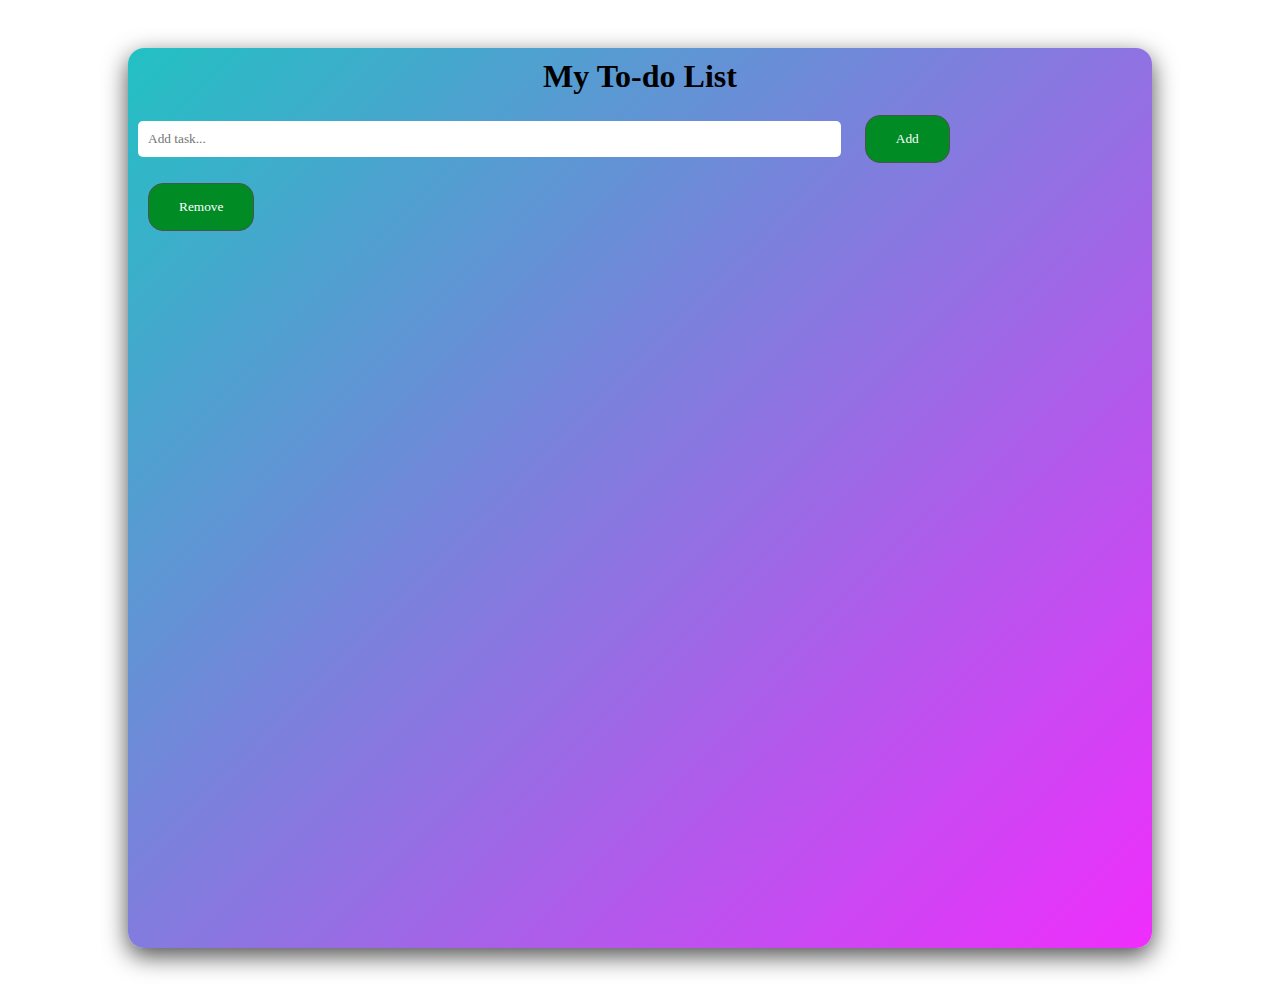
==== todo fetch/index.html @ 9b99e497 "fetch" ====
<!DOCTYPE html>
<html lang="en">
<head>
	<meta charset="UTF-8">
	<meta name="viewport" content="width=device-width, initial-scale=1.0">
	<title>Document</title>
	<link rel="stylesheet" href="styles.css">
</head>
<body>
	<div class="container">
		<form>
			<h1>My To-do List</h1>
			<input type="text" id="taskInput" placeholder="Add task...">
			<button id="addTaskBtn" type ="submit">Add</button>
			<div id="errorMsg">Please enter a task.</div>
		</form>
	
		<div class="todo-container">
			<ul id="taskList"></ul>
			<button class="delete" id="delete-btn">Remove</button>
		</div>
	
	</div>
	<script src="script.js"></script>
</body>
</html>
---- todo fetch/styles.css ----
*{
    margin: 0;
    padding: 0;
    font-family:'Times New Roman', Times, serif;
    box-sizing: border-box;
    
}
.container{
    width: 80%;
    min-height: 100vh;
    margin: 3rem auto;
    padding: 10px;
    background: rgb(34,193,195);
    background: linear-gradient(135deg, rgba(34,193,195,1) 0%, rgba(240,45,253,1) 100%); 
    border-radius: 1rem;
    box-shadow: 0 0.5rem 1.5rem rgba(0,0,0,.7);
}
.card{
    
    border-radius: 10px;
    box-shadow: 0 0.5rem 1.5rem rgba(0,0,0,.7);
    padding: 20px;
}
h1{
    text-align: center;
    margin-bottom: 20px;
}
input[type="text"]{
    width: 70%;
    padding: 10px;
    border-radius: 5px;
    border: none;
    margin-right: 10px;
}
button{
    padding: 10px;
    border-radius: 5px;
    border: none;
    background-color: #34c759;
    color: #fff;
    cursor: pointer;
}
button:hover{
    background-color: #30b54a;
}
ul{
    list-style: none;
    margin-top: 20px;
}
li{
    margin-bottom: 10px;
    background-color: aquamarine;
    display: flex;
    align-items: center;
}
li input[type="checkbox"]{
    margin-right: 10px;
}
li input[type="checkbox"]::after{
    color: #000;
}
li span{
    margin-right: 10px;
}
btn{
    background-image: url(/Todo-1/trashcan.png);
    background-size: 40px 40px;
    background-color: transparent;
    background-repeat: no-repeat;
    width: 10px;
    height: 40px;
    color: transparent;
    border: none;
    border-radius: 5px;
    padding: 10px 20px;
    cursor: pointer;
    margin-left: auto;
}
btn:hover{
    background-color: #c9c9c9;
}

checkbox{
    background-color: aquamarine;
}
#errorMsg {
    display: none;
    color: red;
    margin-top: 10px;
  }
  input[type="checkbox"] {
  width: 20px;
  height: 20px;
  margin-right: 10px;
  border-radius: 5px;
  border: 2px solid #ccc;
}

button {
  padding: 15px 30px;
  border-radius: 15px;
  border: solid rgb(80, 80, 80);
  border-width: 1px;
  background-color: #008b25;
  color: #fff;
  cursor: pointer;
  margin-left: 10px;
}

button:hover {
  background-color: #30b54a;
}
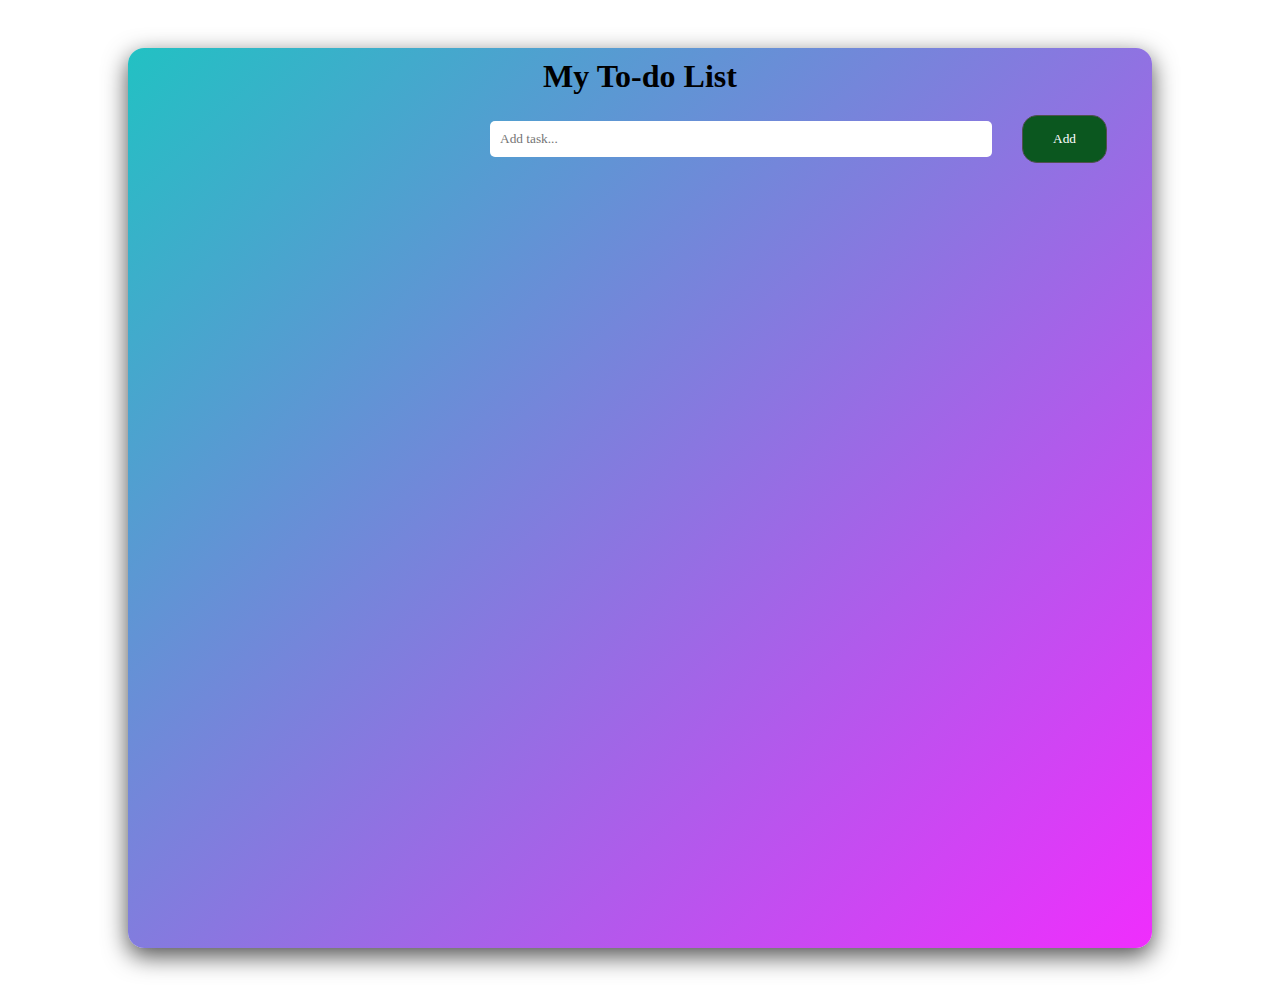
==== commit 585f201e: "fixat delete" ====
--- a/todo fetch/index.html
+++ b/todo fetch/index.html
@@ -17,7 +17,6 @@
 	
 		<div class="todo-container">
 			<ul id="taskList"></ul>
-			<button class="delete" id="delete-btn">Remove</button>
 		</div>
 	
 	</div>
--- a/todo fetch/styles.css
+++ b/todo fetch/styles.css
@@ -15,54 +15,68 @@
     border-radius: 1rem;
     box-shadow: 0 0.5rem 1.5rem rgba(0,0,0,.7);
 }
-.card{
-    
-    border-radius: 10px;
-    box-shadow: 0 0.5rem 1.5rem rgba(0,0,0,.7);
-    padding: 20px;
-}
+
 h1{
     text-align: center;
     margin-bottom: 20px;
 }
 input[type="text"]{
-    width: 70%;
+    width: 50%;
     padding: 10px;
     border-radius: 5px;
     border: none;
-    margin-right: 10px;
+    margin-left: 22rem;
+    margin-right: 1rem;
 }
-button{
-    padding: 10px;
-    border-radius: 5px;
-    border: none;
-    background-color: #34c759;
+#addTaskBtn {
+    padding: 15px 30px;
+    border-radius: 15px;
+    border: solid rgb(80, 80, 80);
+    border-width: 1px;
+    background-color: #0b571f;
     color: #fff;
     cursor: pointer;
-}
-button:hover{
+    margin-left: 10px;
+  }
+  
+  #addTaskBtn:hover {
     background-color: #30b54a;
-}
+  }
 ul{
     list-style: none;
     margin-top: 20px;
 }
+
 li{
-    margin-bottom: 10px;
+    margin-bottom: 20px;
     background-color: aquamarine;
-    display: flex;
-    align-items: center;
+    padding: 16px;
+    font-size: 1.5rem;
+    cursor: pointer;
+    border-radius: 1rem;
+    box-shadow: 0 0.5rem 1.5rem rgba(0,0,0,.7);
 }
+
+li:hover{
+    background-color: #c9c9c9;
+}
+li.clicked {
+    background-color:#c9c9c9 ; /* Replace with the color you want */
+  }
 li input[type="checkbox"]{
-    margin-right: 10px;
+    float: left;
+    margin: 5px;
+    padding: 0;
+    box-sizing: border-box;
+    width: 30px;
+    height: 30px;
+    
 }
-li input[type="checkbox"]::after{
-    color: #000;
+li input[type="checkbox"]:checked{
+    background-color: #000;
+    background-image: url();
 }
-li span{
-    margin-right: 10px;
-}
-btn{
+li button{
     background-image: url(/Todo-1/trashcan.png);
     background-size: 40px 40px;
     background-color: transparent;
@@ -74,26 +88,16 @@
     border-radius: 5px;
     padding: 10px 20px;
     cursor: pointer;
-    margin-left: auto;
+    float: right;
 }
-btn:hover{
+li button:hover{
     background-color: #c9c9c9;
 }
 
-checkbox{
-    background-color: aquamarine;
-}
 #errorMsg {
     display: none;
     color: red;
     margin-top: 10px;
-  }
-  input[type="checkbox"] {
-  width: 20px;
-  height: 20px;
-  margin-right: 10px;
-  border-radius: 5px;
-  border: 2px solid #ccc;
 }
 
 button {
@@ -101,12 +105,12 @@
   border-radius: 15px;
   border: solid rgb(80, 80, 80);
   border-width: 1px;
-  background-color: #008b25;
+  background-color: #be0202;
   color: #fff;
   cursor: pointer;
   margin-left: 10px;
 }
 
 button:hover {
-  background-color: #30b54a;
-}+  background-color: #3d0200;
+}
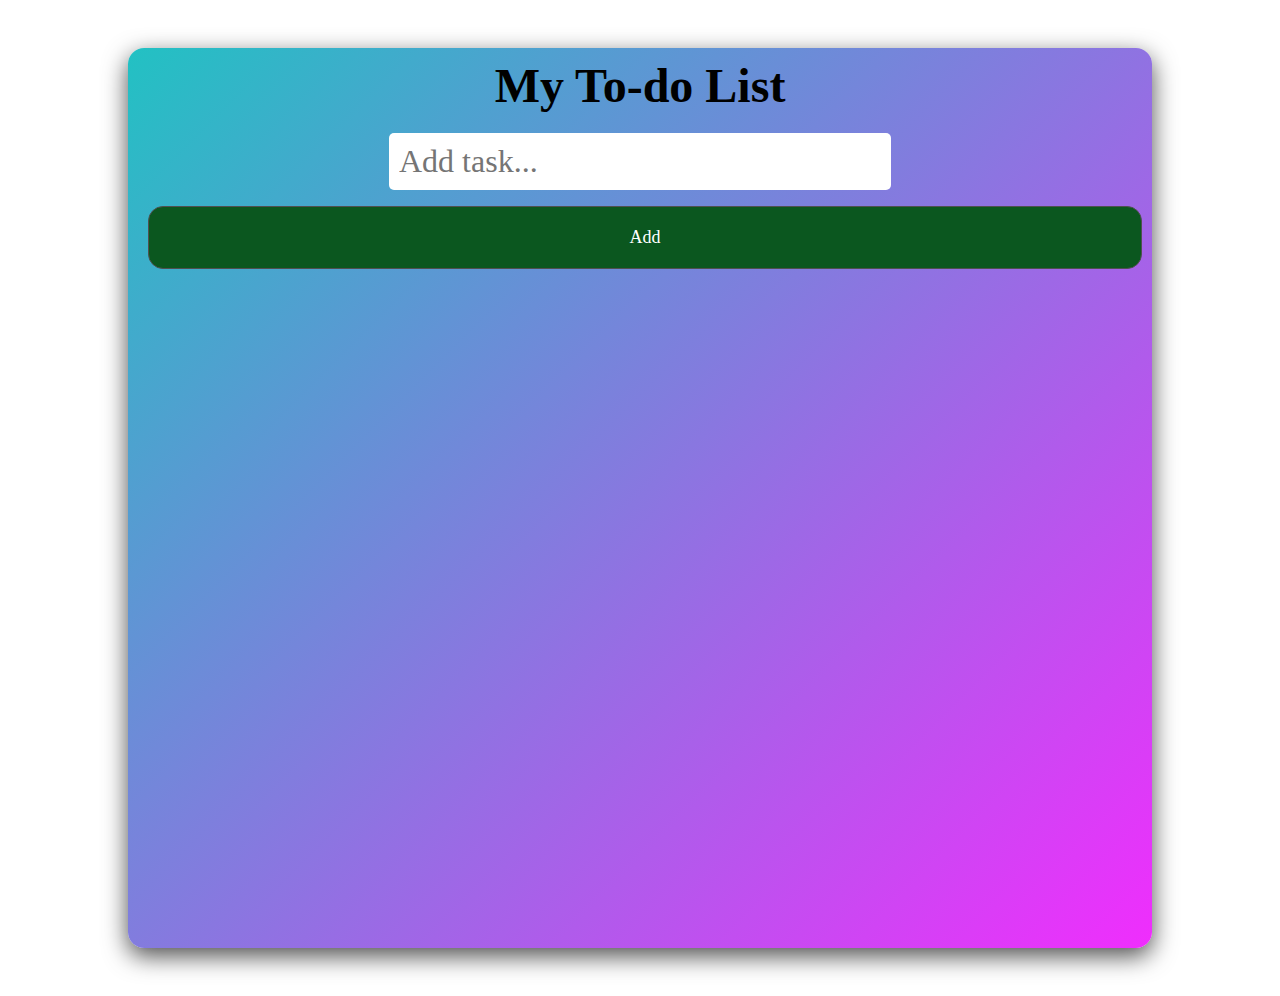
==== commit 0ed37a21: "Färdig todo" ====
--- a/todo fetch/index.html
+++ b/todo fetch/index.html
@@ -14,7 +14,12 @@
 			<button id="addTaskBtn" type ="submit">Add</button>
 			<div id="errorMsg">Please enter a task.</div>
 		</form>
-	
+		<div id="modal">
+			<div class="modal-content">
+				<h2>Cannot remove an incomplete task</h2>
+				<button class="close-modal-btn">Close</button>
+			</div>
+		</div>
 		<div class="todo-container">
 			<ul id="taskList"></ul>
 		</div>
--- a/todo fetch/styles.css
+++ b/todo fetch/styles.css
@@ -15,28 +15,37 @@
     border-radius: 1rem;
     box-shadow: 0 0.5rem 1.5rem rgba(0,0,0,.7);
 }
-
+form{
+    display: flex;
+    justify-content: center;
+    flex-direction: column;
+    margin-bottom: 20px;
+}
 h1{
     text-align: center;
     margin-bottom: 20px;
+    font-size: 3rem;
 }
 input[type="text"]{
     width: 50%;
+    align-self: center;
     padding: 10px;
+    margin-bottom: 1rem;
+    font-size: 2rem;
     border-radius: 5px;
     border: none;
-    margin-left: 22rem;
-    margin-right: 1rem;
 }
 #addTaskBtn {
-    padding: 15px 30px;
+    padding: 20px 35px;
     border-radius: 15px;
+    font-size: large;
     border: solid rgb(80, 80, 80);
     border-width: 1px;
     background-color: #0b571f;
     color: #fff;
     cursor: pointer;
     margin-left: 10px;
+    top: 10px;
   }
   
   #addTaskBtn:hover {
@@ -51,12 +60,11 @@
     margin-bottom: 20px;
     background-color: aquamarine;
     padding: 16px;
-    font-size: 1.5rem;
+    font-size: 2.4rem;
     cursor: pointer;
     border-radius: 1rem;
     box-shadow: 0 0.5rem 1.5rem rgba(0,0,0,.7);
 }
-
 li:hover{
     background-color: #c9c9c9;
 }
@@ -64,12 +72,12 @@
     background-color:#c9c9c9 ; /* Replace with the color you want */
   }
 li input[type="checkbox"]{
+    display: block;
     float: left;
-    margin: 5px;
-    padding: 0;
     box-sizing: border-box;
-    width: 30px;
-    height: 30px;
+    margin: 5px 10px 10px 10px;
+    width: 35px;;
+    height: 35px;
     
 }
 li input[type="checkbox"]:checked{
@@ -77,29 +85,65 @@
     background-image: url();
 }
 li button{
-    background-image: url(/Todo-1/trashcan.png);
-    background-size: 40px 40px;
+    background-image: url(trashcan.png);
+    background-position: center;
+    background-size: 50px 50px;
     background-color: transparent;
     background-repeat: no-repeat;
     width: 10px;
-    height: 40px;
     color: transparent;
     border: none;
     border-radius: 5px;
-    padding: 10px 20px;
+    padding-right: 1rem;
+    margin: -2px 10px 10px 10px;
     cursor: pointer;
     float: right;
+    box-sizing: border-box;
 }
 li button:hover{
-    background-color: #c9c9c9;
+    background-color: #f86f6f;
 }
 
 #errorMsg {
     display: none;
-    color: red;
-    margin-top: 10px;
+    color: rgb(85, 30, 30);
+    background-color: #8d5454;
+    padding: 10px;
+    border-radius: 5px;
+    text-align: center;
+    margin-top: 20px;
+    align-self: center;
+    font-size: 2rem;
 }
-
+#modal{
+    display: none;
+    position: fixed;
+    left: 0;
+    top: 0;
+    width: 100%;
+    height: 100%;
+    background-color: rgb(0,0,0,.5);
+}
+.modal-content{
+    margin: 10% 20%;
+    text-align: center;
+    background-color: #ffffffdc;
+    border-radius: 1rem;
+    font-size: 1.5rem;
+    box-shadow: 0 0.5rem 1.5rem rgba(0,0,0,.7);
+    padding: 15rem;
+}
+.close-modal-btn{
+    background-color: #630000;
+    padding: 20px 40px;
+    border-style: solid;
+    font-size: 2rem;
+    border-width: 4px;
+    border-color: #8d5454;
+    border-radius: 5px;
+    cursor: pointer;
+    margin-top: 4rem;
+}
 button {
   padding: 15px 30px;
   border-radius: 15px;
@@ -108,7 +152,6 @@
   background-color: #be0202;
   color: #fff;
   cursor: pointer;
-  margin-left: 10px;
 }
 
 button:hover {
